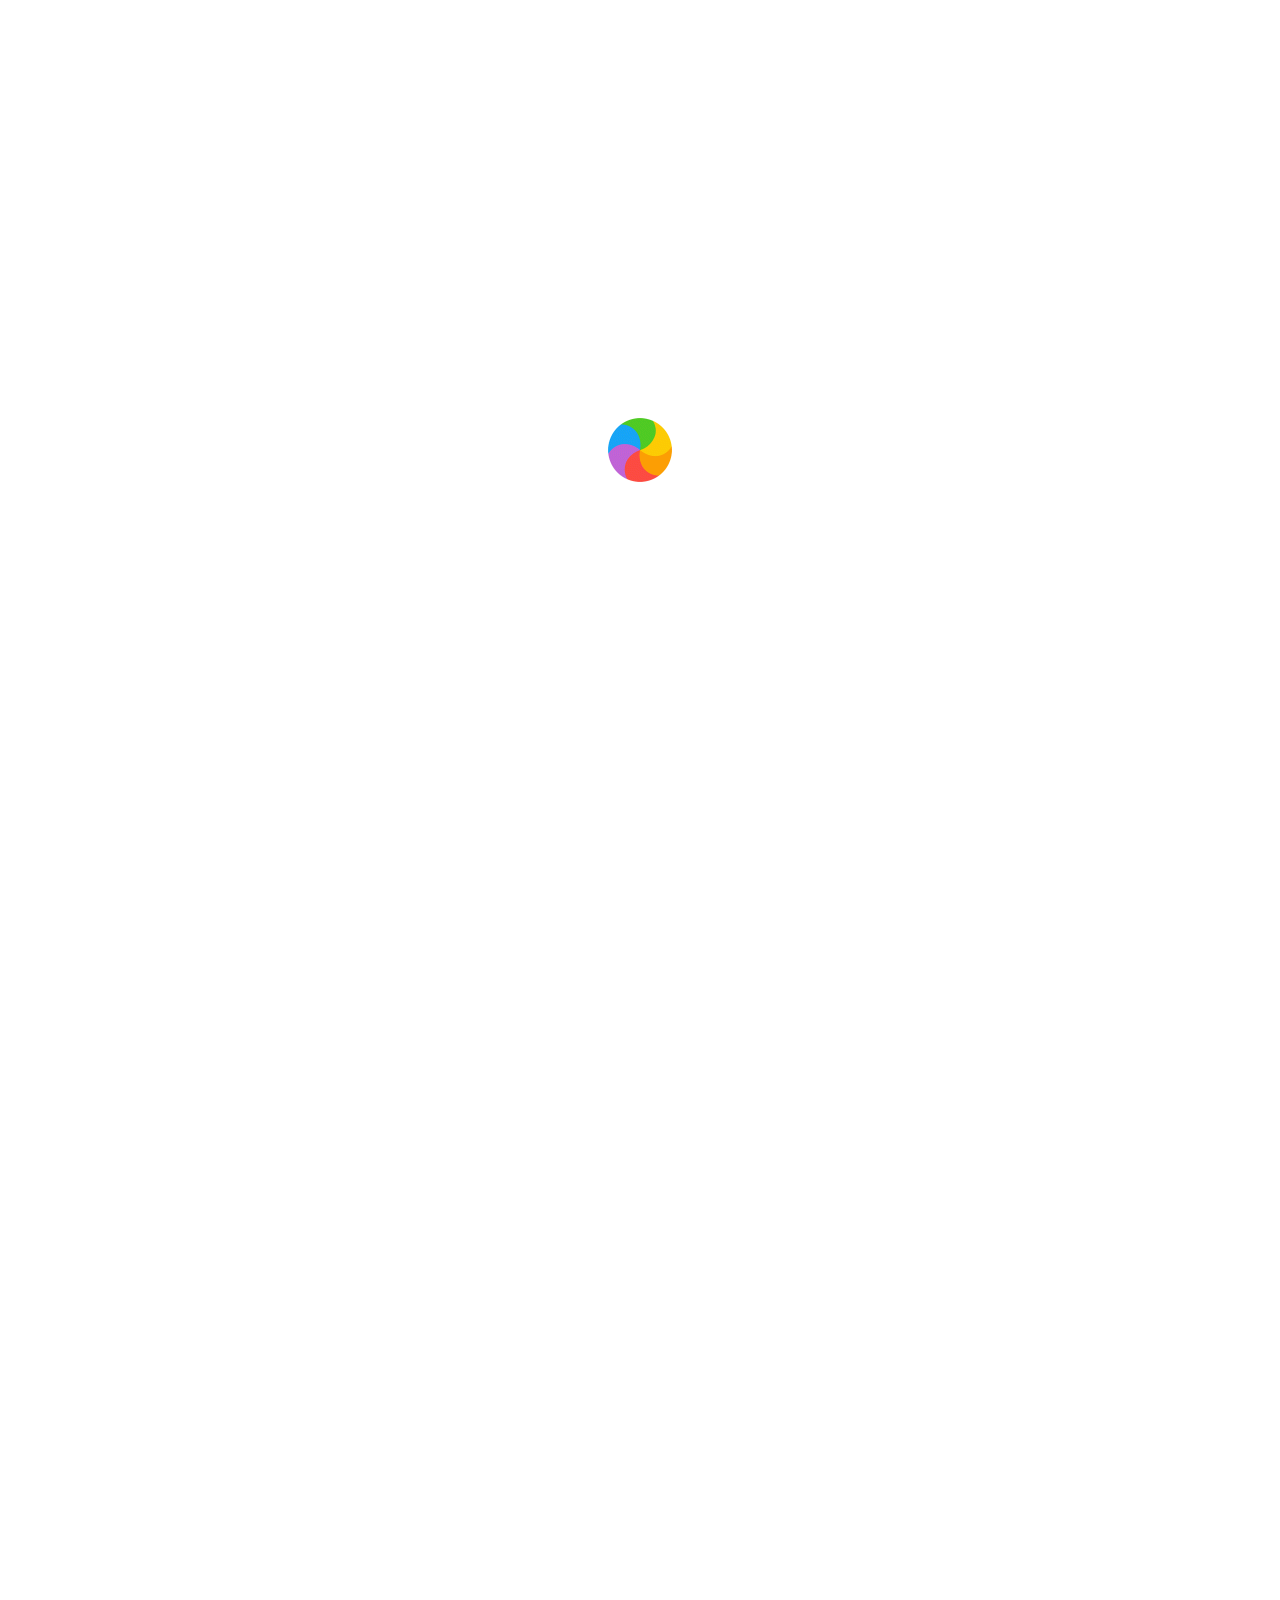
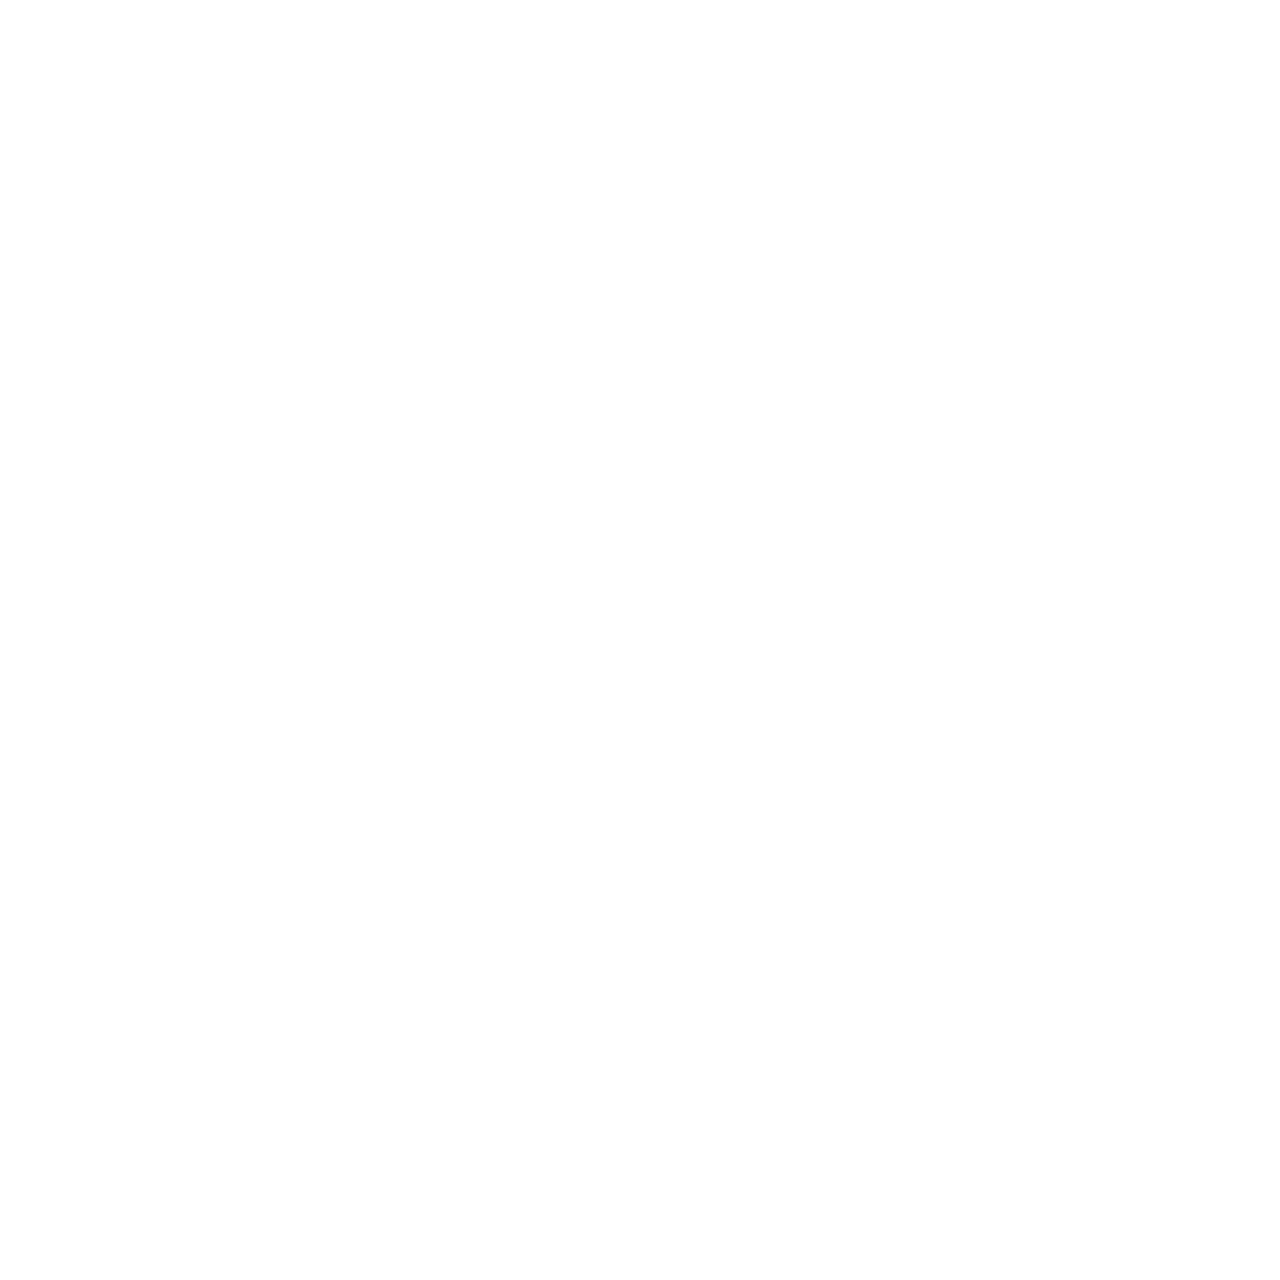
==== index.html @ 3f196ed0 "Initial commit" ====
<!DOCTYPE html>
<html>
  <head>
    <title>lbp</title>
    <meta charset="UTF-8">
    <link rel="stylesheet" type="text/css" href="css/carouStyles.css"/>
    <link rel="stylesheet" type="text/css" href="css/audioStyles.css"/>
    <link rel="stylesheet" type="text/css" href="css/modalStyles.css"/>
    
    <style>
      body {
        background-image: url("bg.png");
        background-size:cover;
        padding: 0;
        margin: 0;
      }
      
      .no-js #loader { display: none; }
      .js #loader { display: block; position: absolute; left: 100px; top: 0; }
      .se-pre-con {
        position: fixed;
        left: 0px;
        top: 0px;
        width: 100%;
        height: 100%;
        z-index: 9999;
        background: url(810.gif) center no-repeat #fff;
      }
    </style>
    
  </head>
  <body>
    <div class="se-pre-con"></div>
  
    <script type="text/javascript" src="https://code.jquery.com/jquery-3.2.1.min.js"></script>
    <script type="text/javascript" src="https://code.jquery.com/jquery-migrate-3.0.0.min.js"></script>
    <script type="text/javascript" src="js/jquery.carouFredSel-6.2.1-packed.js"></script>
    <script type="text/javascript" src="js/amplitude.js"></script>
    <!--<script type="text/javascript" src="https://cdnjs.cloudflare.com/ajax/libs/modernizr/2.8.3/modernizr.min.js"></script>-->
    
    <script type="text/javascript" src="js/carouInit.js"></script>
    
    <script>
      $(window).load(function() {
        // Animate loader off screen
        $(".se-pre-con").fadeOut("slow");
        $(initCarou);
        //setTimeout(function() {
          if ( document.getElementById("play-pause").classList.contains('amplitude-paused')){
            document.getElementById("play-pause").classList.remove('amplitude-paused');
            document.getElementById("play-pause").classList.add('amplitude-playing');
            Amplitude.play();
          }
        //}, 5000);
      });
    </script>
    
    <div class="wrapper carouTop">
      <div id="sliderTop">
        <img class="carouItem" src="imgs/1.jpg" style="height:40vh;"/>
        <img class="carouItem" src="imgs/2.jpg" style="height:40vh;"/>
        <img class="carouItem" src="imgs/3.jpg" style="height:40vh;"/>
        <img class="carouItem" src="imgs/4.jpg" style="height:40vh;"/>
        <img class="carouItem" src="imgs/5.jpg" style="height:40vh;"/>
        <img class="carouItem" src="imgs/6.jpg" style="height:40vh;"/>
        <img class="carouItem" src="imgs/7.jpg" style="height:40vh;"/>
        <img class="carouItem" src="imgs/8.jpg" style="height:40vh;"/>
        <img class="carouItem" src="imgs/9.jpg" style="height:40vh;"/>
        <img class="carouItem" src="imgs/10.jpg" style="height:40vh;"/>
        <img class="carouItem" src="imgs/11.jpg" style="height:40vh;"/>
        <img class="carouItem" src="imgs/12.jpg" style="height:40vh;"/>
        <img class="carouItem" src="imgs/13.jpg" style="height:40vh;"/>
        <img class="carouItem" src="imgs/14.jpg" style="height:40vh;"/>
        <img class="carouItem" src="imgs/15.jpg" style="height:40vh;"/>
        <img class="carouItem" src="imgs/16.jpg" style="height:40vh;"/>
        <img class="carouItem" src="imgs/17.jpg" style="height:40vh;"/>
      </div>
    </div>
    
    <div id="soundControl">
      <div class="amplitude-play-pause amplitude-play-pause amplitude-paused" amplitude-main-play-pause="true" id="play-pause"></div>
      <div class="amplitude-next" id="next"></div>
      <input type="range" class="amplitude-volume-slider" amplitude-volume-slider="true"/>
    </div>
    
    <div class="wrapper carouBottom">
      <div id="sliderBottom">
        <img class="carouItem" src="imgs/18.jpg" style="height:40vh;"/>
        <img class="carouItem" src="imgs/19.jpg" style="height:40vh;"/>
        <img class="carouItem" src="imgs/20.jpg" style="height:40vh;"/>
        <img class="carouItem" src="imgs/21.jpg" style="height:40vh;"/>
        <img class="carouItem" src="imgs/22.jpg" style="height:40vh;"/>
        <img class="carouItem" src="imgs/23.jpg" style="height:40vh;"/>
        <img class="carouItem" src="imgs/24.jpg" style="height:40vh;"/>
        <img class="carouItem" src="imgs/25.jpg" style="height:40vh;"/>
        <img class="carouItem" src="imgs/26.jpg" style="height:40vh;"/>
        <img class="carouItem" src="imgs/27.jpg" style="height:40vh;"/>
        <img class="carouItem" src="imgs/28.jpg" style="height:40vh;"/>
        <img class="carouItem" src="imgs/29.jpg" style="height:40vh;"/>
        <img class="carouItem" src="imgs/30.jpg" style="height:40vh;"/>
        <img class="carouItem" src="imgs/31.jpg" style="height:40vh;"/>
        <img class="carouItem" src="imgs/32.jpg" style="height:40vh;"/>
        <img class="carouItem" src="imgs/33.jpg" style="height:40vh;"/>
      </div>
    </div>
    
    <div id="myModal" class="modal">    
      <img class="modal-content" id="img01">
    </div>
    
    <script type="text/javascript" src="js/modalInit.js"></script>
    <script type="text/javascript" src="js/amplitudeInit.js"></script>
    
  </body>
</html>
---- css/carouStyles.css ----
#carousel div {
				//width: 200px;
				//height: 250px;
				float: left;
				position: relative;
			}
			
			.carouTop {
				top: 0;
			}
			
			.carouBottom {
				bottom:0;
			}
			
			.wrapper {
				width: 100%;
				position: absolute;
				left: 0;
			}
			
			.wrapper img {
				float:left
			}
			
			.carouItem {
				margin-right:15px;
			}
---- css/audioStyles.css ----
#soundControl{
  width:400px;
  position:fixed;
  top: 50%;
  left: 50%;
  margin-top: -30px;
  margin-left: -200px;
}

input[type=range].amplitude-volume-slider{
	-webkit-appearance: none;
	width: 65%;
	float: left;
	margin-top: 28px;
  margin-left: 30px;
}

@-moz-document url-prefix() { 
	input[type=range].amplitude-volume-slider{
		margin-top: 20px;
	}
}

@supports (-ms-ime-align:auto) {
		input[type=range].amplitude-volume-slider{
		margin-top: -4px;
		height: 60px;
	}
}

@media all and (-ms-high-contrast:none){
	*::-ms-backdrop, input[type=range].amplitude-volume-slider { 
		margin-top: -8px;
	}
}

input[type=range].amplitude-volume-slider:focus {
	outline: none;
}

/* Webkit styles */
input[type=range].amplitude-volume-slider::-webkit-slider-runnable-track {
	width: 75%;
	height: 3px;
	cursor: pointer;
	animate: 0.2s;
	background: #CFD8DC;
}

input[type=range].amplitude-volume-slider::-webkit-slider-thumb {
	height: 32px;
	width: 32px;
	border-radius: 16px;
	background: #00A0FF;
	cursor: pointer;
	margin-top: -14px;
	-webkit-appearance: none;
}

input[type=range].amplitude-volume-slider:focus::-webkit-slider-runnable-track {
	background: #CFD8DC;
}

/* Moz styles */
input[type=range].amplitude-volume-slider::-moz-range-track {
	width: 100%;
	height: 3px;
	cursor: pointer;
	animate: 0.2s;
	background: #CFD8DC;
}

input[type=range].amplitude-volume-slider::-moz-range-thumb {
	height: 32px;
	width: 32px;
  border: 0px;
	border-radius: 16px;
	background: #00A0FF;
	cursor: pointer;
	margin-top: -14px;
}

/* MS styles */
input[type=range].amplitude-volume-slider::-ms-track {
	width: 100%;
	height: 2px;
	cursor: pointer;
	animate: 0.2s;
	background: #CFD8DC;
}

input[type=range].amplitude-volume-slider::-ms-fill-lower {
	background: #CFD8DC;
	border-radius: 2.6px;
}

 input[type=range].amplitude-volume-slider::-ms-fill-upper {
	background: #CFD8DC;
	border-radius: 2.6px;
}

input[type=range].amplitude-volume-slider::-ms-thumb {
	height: 32px;
	width: 32px;
	border-radius: 16px;
	background: #00A0FF;
	cursor: pointer;
	margin-top: 0px;
}

input[type=range].amplitude-volume-slider:focus::-ms-fill-lower {
	background: #CFD8DC;
}

input[type=range].amplitude-volume-slider:focus::-ms-fill-upper {
	background: #CFD8DC;
}

input[type=range].amplitude-volume-slider::-ms-tooltip { 
	display: none; 
}

/* Button styles */
.amplitude-play-pause{
	//display: inline-block;
	width: 60px;
	height: 60px;
	cursor: pointer;
	float: left;
}

.amplitude-play-pause.amplitude-paused{
	background: url('/img/play.svg');
}

.amplitude-play-pause.amplitude-playing{
	background: url('/img/pause.svg');
}

.amplitude-next{
	display: inline-block;
	width: 40px;
	height: 40px;
	cursor: pointer;
	background: url('/img/next.svg');
	background-repeat: no-repeat;
	float: left;
	margin-top: 10px;
	margin-left: -5px;
}
---- css/modalStyles.css ----
#myImg {
    border-radius: 5px;
    cursor: pointer;
    transition: 0.3s;
}

#myImg:hover {opacity: 0.7;}

/* The Modal (background) */
.modal {
    display: none; /* Hidden by default */
    position: fixed; /* Stay in place */
    z-index: 1; /* Sit on top */
    padding-top: 5vh; /* Location of the box */
    left: 0;
    top: 0;
    width: 100%; /* Full width */
    height: 100%; /* Full height */
    overflow: auto; /* Enable scroll if needed */
    background-color: rgb(0,0,0); /* Fallback color */
    background-color: rgba(0,0,0,0.9); /* Black w/ opacity */
}

/* Modal Content (image) */
.modal-content {
    margin: auto;
    display: block;
    //width: 80%;
    max-height: 90vh;
}

/* Add Animation */
.modal-content {    
    -webkit-animation-name: zoom;
    -webkit-animation-duration: 0.6s;
    animation-name: zoom;
    animation-duration: 0.6s;
}

@-webkit-keyframes zoom {
    from {-webkit-transform:scale(0)} 
    to {-webkit-transform:scale(1)}
}

@keyframes zoom {
    from {transform:scale(0)} 
    to {transform:scale(1)}
}

/* 100% Image Width on Smaller Screens */
@media only screen and (max-width: 700px){
    .modal-content {
        width: 100%;
    }
}
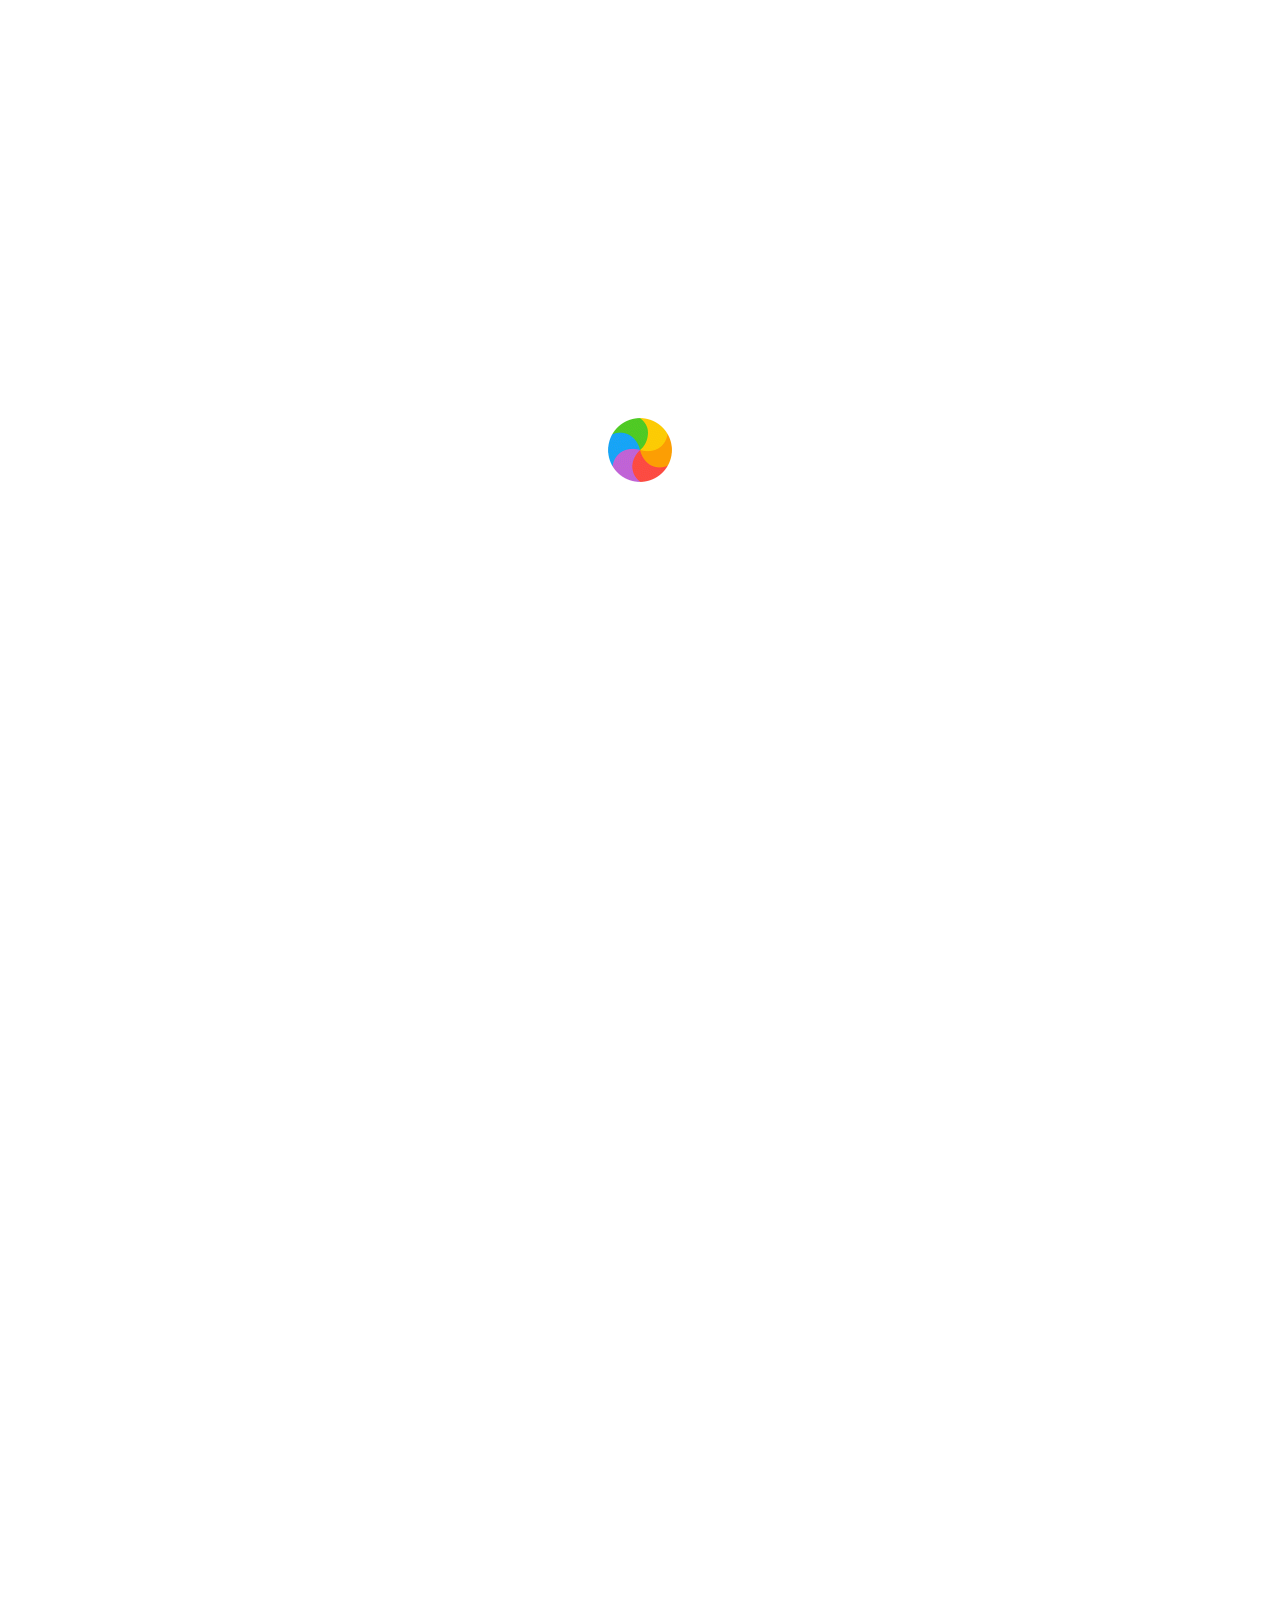
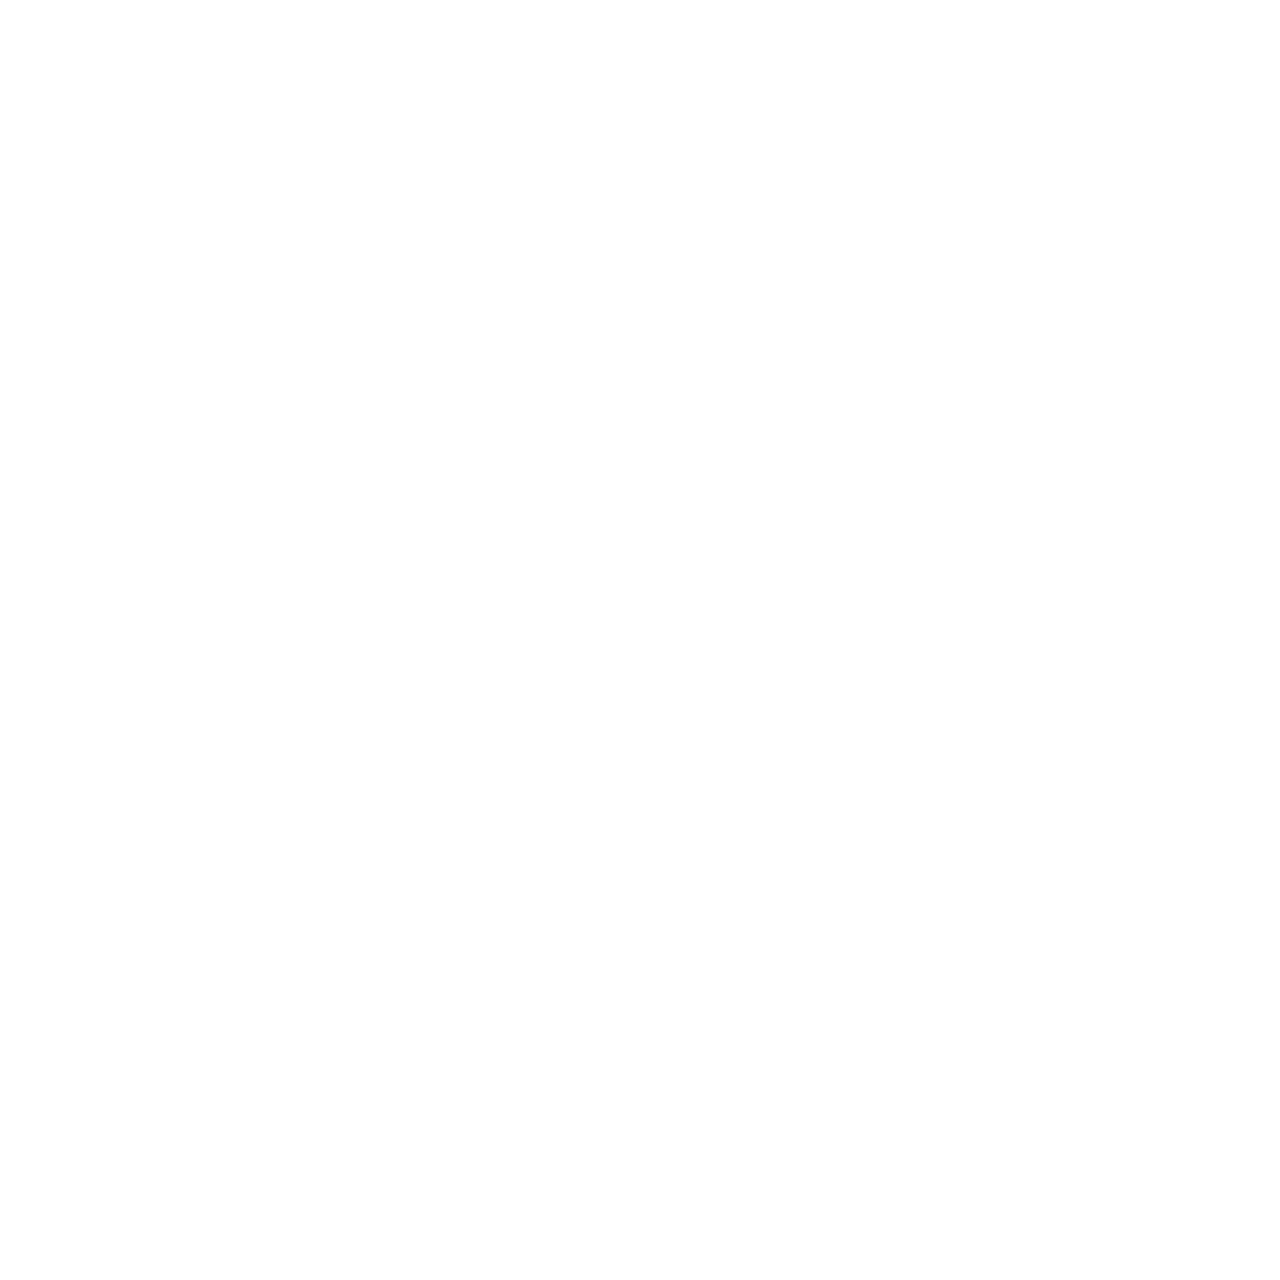
==== commit 4c21fef3: "Google Analytics" ====
--- a/index.html
+++ b/index.html
@@ -28,6 +28,15 @@
       }
     </style>
     
+    <script>
+      (function(i,s,o,g,r,a,m){i['GoogleAnalyticsObject']=r;i[r]=i[r]||function(){
+        (i[r].q=i[r].q||[]).push(arguments)},i[r].l=1*new Date();a=s.createElement(o),
+        m=s.getElementsByTagName(o)[0];a.async=1;a.src=g;m.parentNode.insertBefore(a,m)
+        })(window,document,'script','https://www.google-analytics.com/analytics.js','ga');
+      
+        ga('create', 'UA-101641398-1', 'auto');
+        ga('send', 'pageview');
+    </script>
   </head>
   <body>
     <div class="se-pre-con"></div>
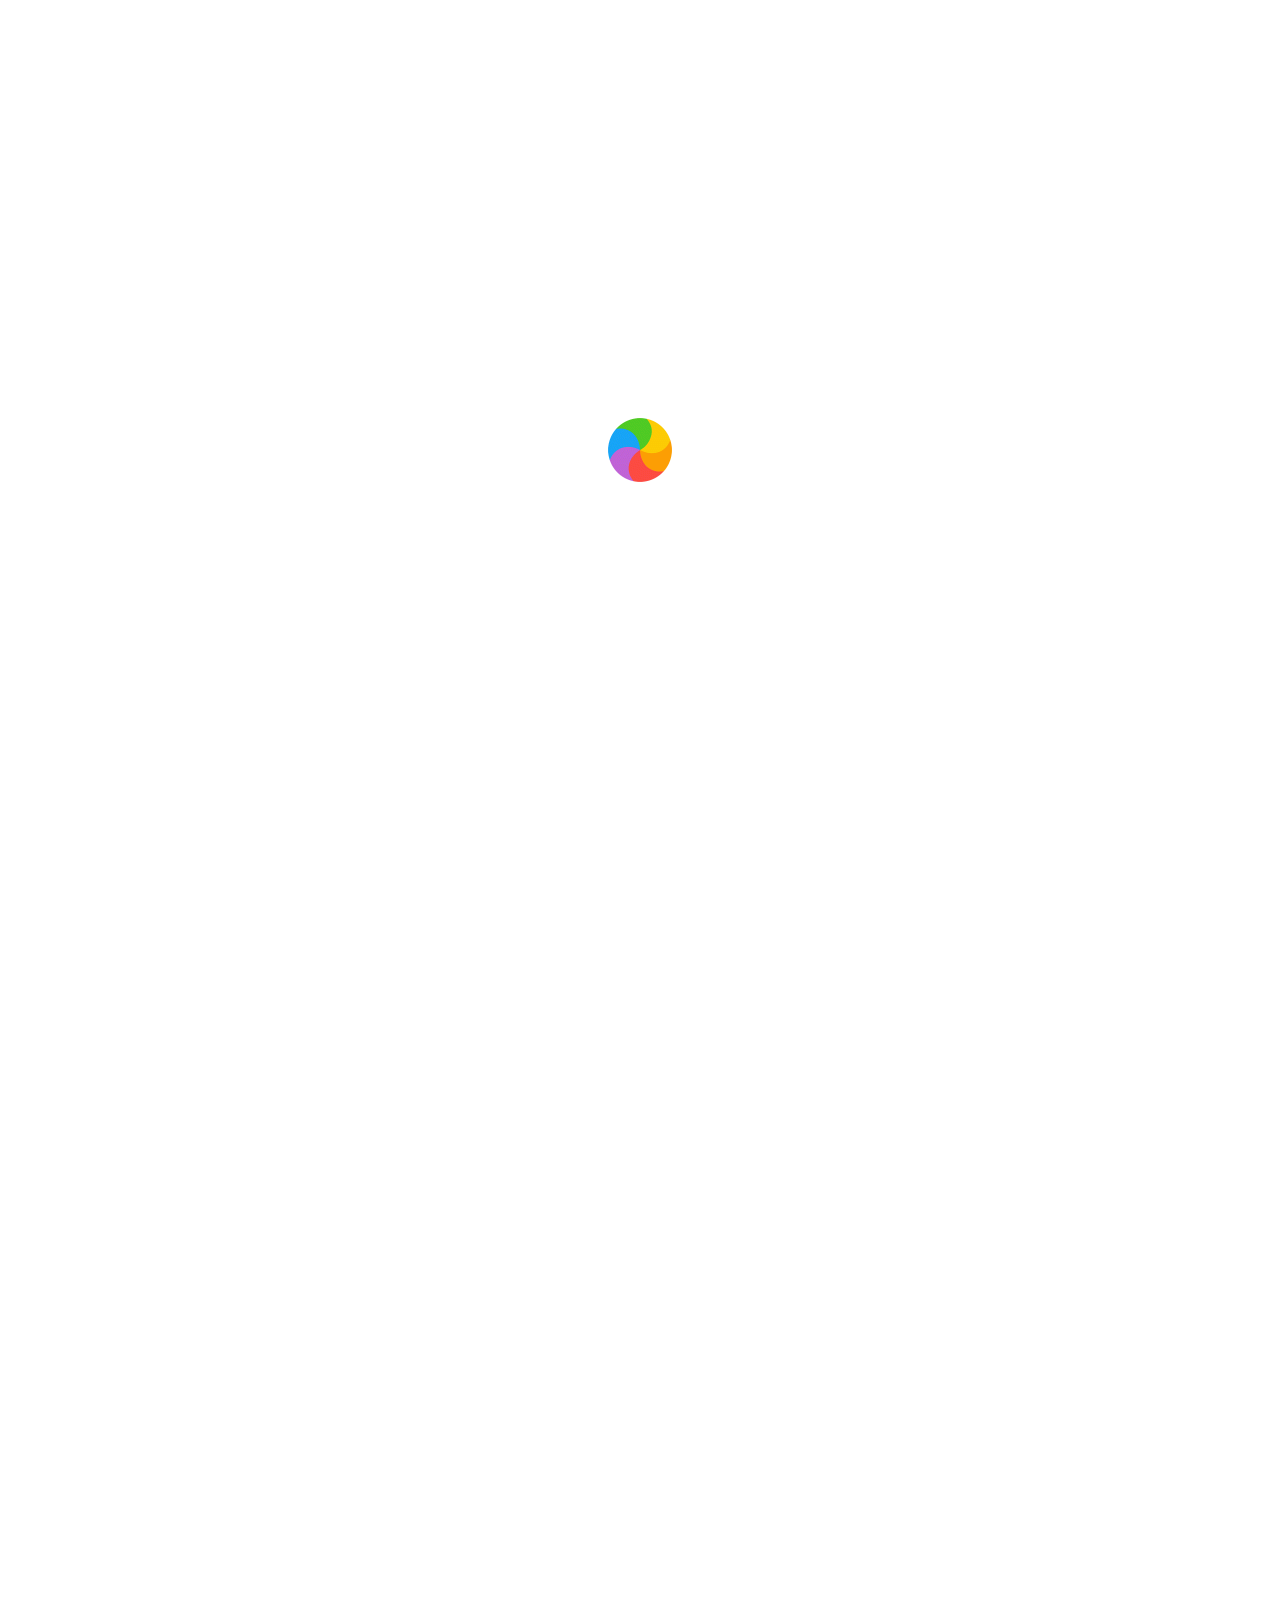
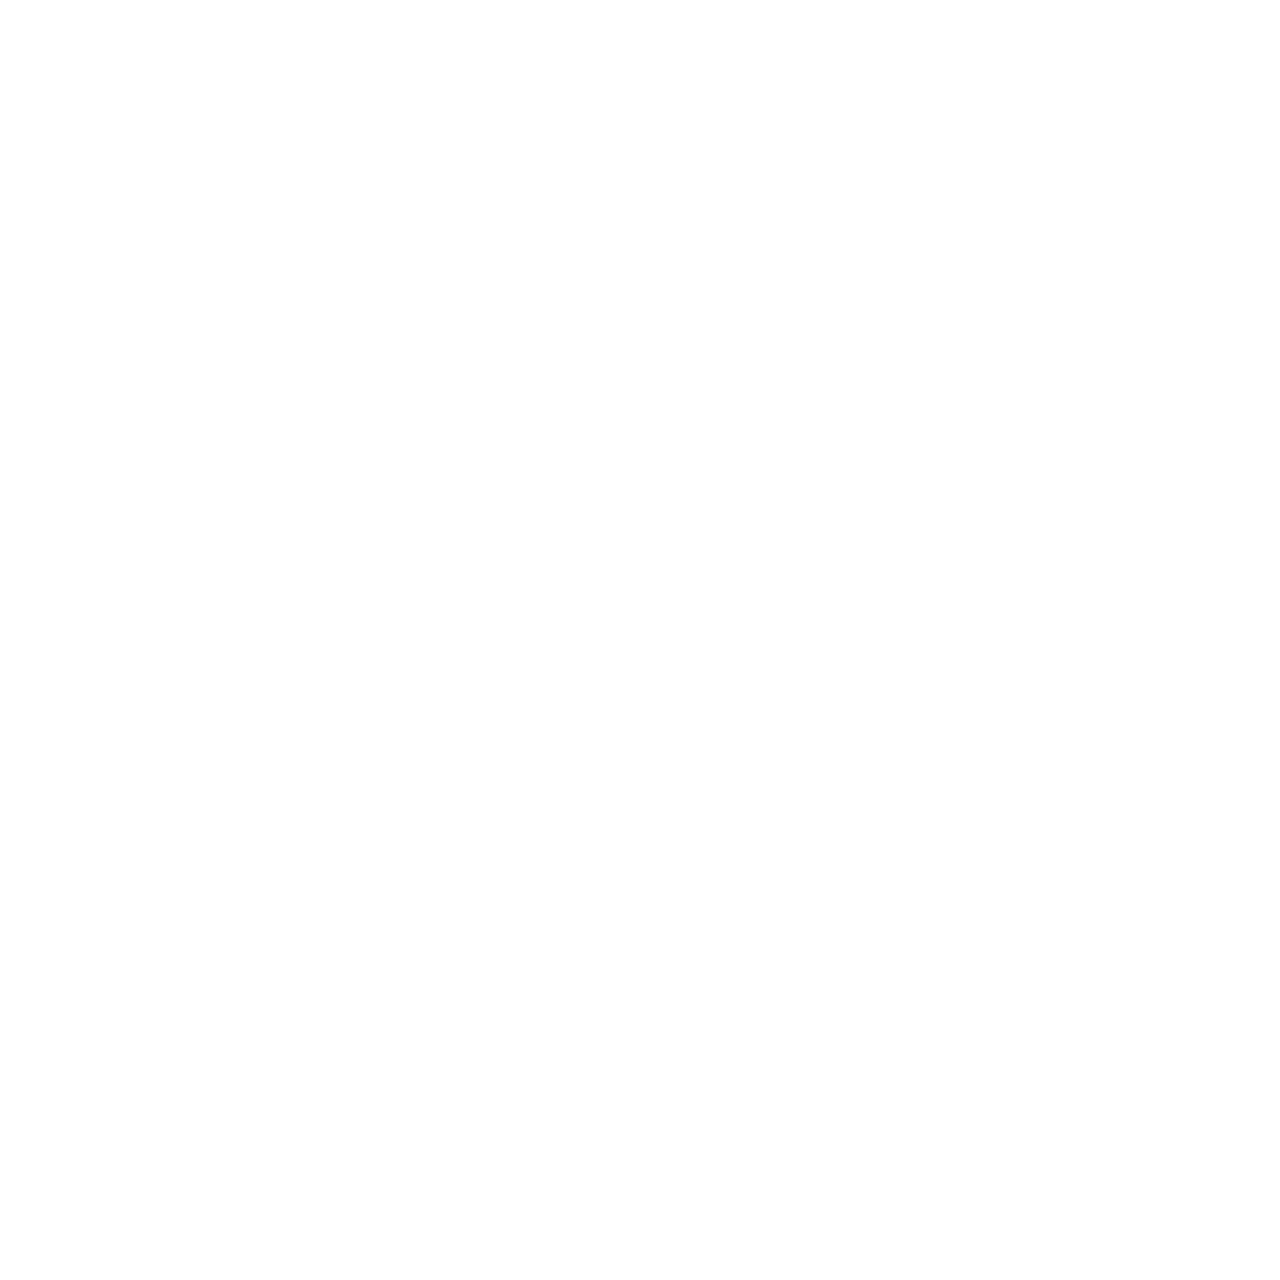
==== commit 045a29fb: "fest info" ====
--- a/index.html
+++ b/index.html
@@ -8,13 +8,6 @@
     <link rel="stylesheet" type="text/css" href="css/modalStyles.css"/>
     
     <style>
-      body {
-        background-image: url("bg.png");
-        background-size:cover;
-        padding: 0;
-        margin: 0;
-      }
-      
       .no-js #loader { display: none; }
       .js #loader { display: block; position: absolute; left: 100px; top: 0; }
       .se-pre-con {
@@ -61,6 +54,28 @@
             Amplitude.play();
           }
         //}, 5000);
+        
+        setTimeout(function() {
+          $("#fest1").fadeIn(5000, function() {
+            setTimeout(function() {
+              $("#fest1").fadeOut(2000, function() {
+                setTimeout(function() {
+                  document.getElementById("fest2").style.display = "inline-block";
+                  $( "#fest2" ).animate({
+                    opacity: 1,
+                  }, 5000, function() {
+                    document.getElementById("fest3").style.display = "inline-block";
+                    $( "#fest3" ).animate({
+                      opacity: 1,
+                    }, 1000);
+                  });
+                }, 5000);
+              });
+            }, 10000);
+          });
+        }, 5000);
+        
+      
       });
     </script>
     
@@ -84,6 +99,12 @@
         <img class="carouItem" src="imgs/16.jpg" style="height:40vh;"/>
         <img class="carouItem" src="imgs/17.jpg" style="height:40vh;"/>
       </div>
+    </div>
+    
+    <div id="info-text">
+      <p id="fest1" style="opacity:1">В 2017 году lbp отменяется...</p>
+      <p id="fest2">Ему на смену приходит<br><b style="cursor: pointer;">Фестиваль музыки 80-х</b></p>
+      <p id="fest3" style="font-size: 2vh; vertical-align: bottom; margin-left: 20px; padding-bottom: 20px;">Больше информации позже здесь</p>
     </div>
     
     <div id="soundControl">
--- a/css/carouStyles.css
+++ b/css/carouStyles.css
@@ -1,28 +1,53 @@
+body {
+  font-family: arial, sans-serif;
+  background-image: url("../bg.png");
+  background-size:cover;
+  padding: 0;
+  margin: 0;
+}
+
+#info-text {
+  font-size: 2.5vw;
+  position: fixed;
+  top: 50%;
+  left: calc(18vw + 135px);
+  width: 100vw;
+  height: 10vw;
+  margin-top: -5vw;
+  overflow: hidden;
+}
+
+#info-text p {
+  display: none;
+  vertical-align: middle;
+  opacity:0;
+}
+
 #carousel div {
-				//width: 200px;
-				//height: 250px;
-				float: left;
-				position: relative;
-			}
-			
-			.carouTop {
-				top: 0;
-			}
-			
-			.carouBottom {
-				bottom:0;
-			}
-			
-			.wrapper {
-				width: 100%;
-				position: absolute;
-				left: 0;
-			}
-			
-			.wrapper img {
-				float:left
-			}
-			
-			.carouItem {
-				margin-right:15px;
-			}+	//width: 200px;
+	//height: 250px;
+	float: left;
+	position: relative;
+}
+
+.carouTop {
+	top: 0;
+}
+
+.carouBottom {
+	bottom:0;
+}
+
+.wrapper {
+	width: 100%;
+	position: absolute;
+	left: 0;
+}
+
+.wrapper img {
+	float:left
+}
+
+.carouItem {
+	margin-right:15px;
+}
--- a/css/audioStyles.css
+++ b/css/audioStyles.css
@@ -1,18 +1,18 @@
 #soundControl{
-  width:400px;
-  position:fixed;
+  width: calc(15vw + 110px);
+  position: fixed;
   top: 50%;
-  left: 50%;
+  left: 2%;
   margin-top: -30px;
-  margin-left: -200px;
+  //margin-left: -200px;
 }
 
 input[type=range].amplitude-volume-slider{
 	-webkit-appearance: none;
-	width: 65%;
+	width: 15vw;
 	float: left;
 	margin-top: 28px;
-  margin-left: 30px;
+  margin-left: 10px;
 }
 
 @-moz-document url-prefix() { 
@@ -147,4 +147,4 @@
 	float: left;
 	margin-top: 10px;
 	margin-left: -5px;
-}+}
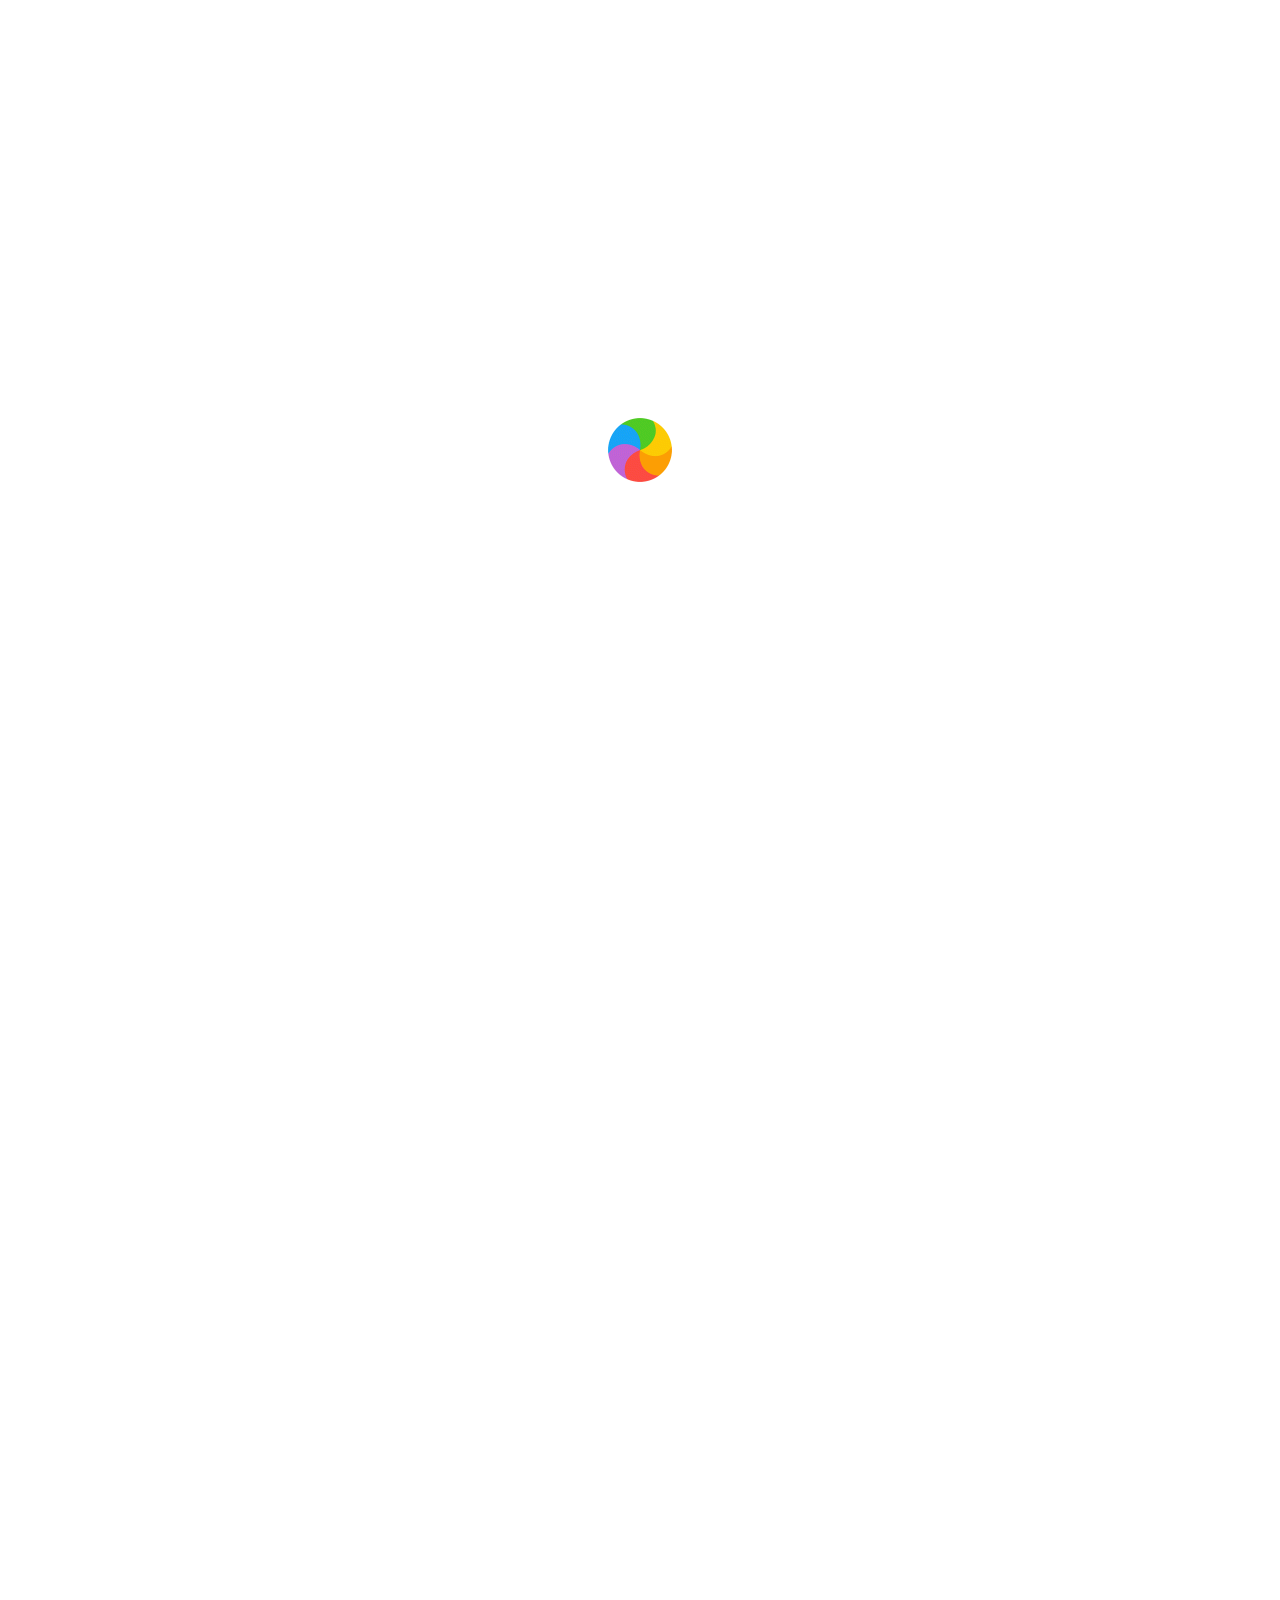
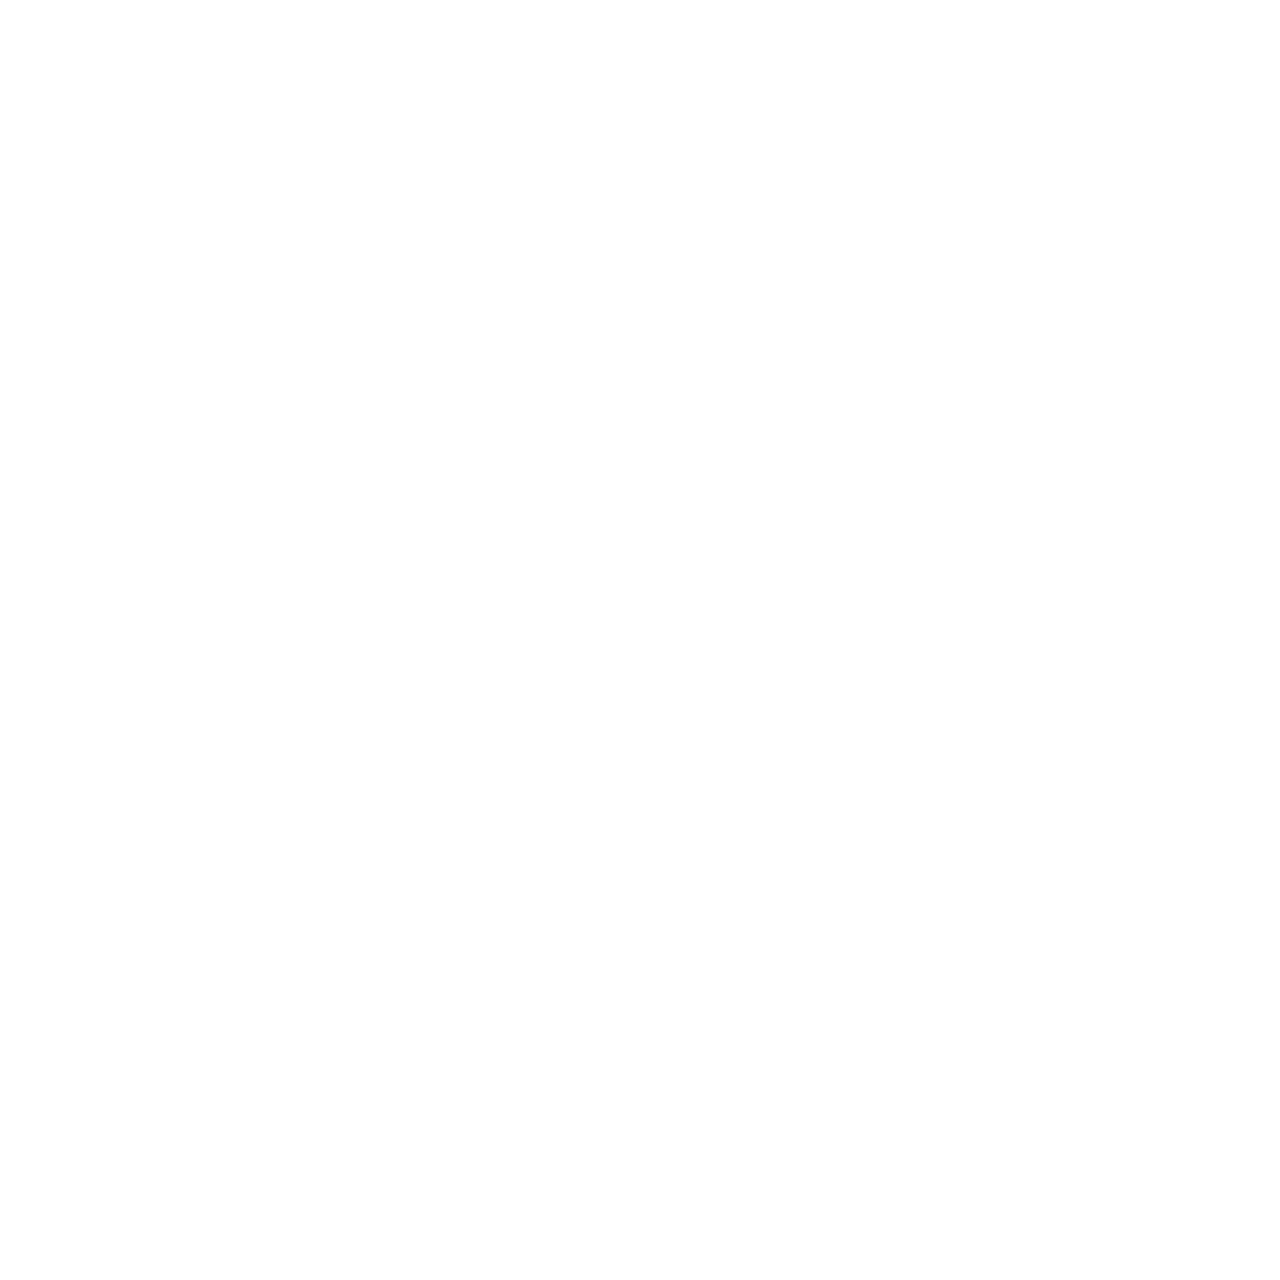
==== commit 0c716f24: "Added fest info" ====
--- a/index.html
+++ b/index.html
@@ -63,19 +63,19 @@
                   document.getElementById("fest2").style.display = "inline-block";
                   $( "#fest2" ).animate({
                     opacity: 1,
-                  }, 5000, function() {
-                    document.getElementById("fest3").style.display = "inline-block";
-                    $( "#fest3" ).animate({
-                      opacity: 1,
-                    }, 1000);
-                  });
+                  }, 5000);
                 }, 5000);
               });
-            }, 10000);
+            }, 15000);
           });
         }, 5000);
         
-      
+        var isIE = /*@cc_on!@*/false || !!document.documentMode;
+        var isEdge = !isIE && !!window.StyleMedia;
+        if (isEdge == true) {
+          document.getElementById("volSlider").innerHTML = '<input type="range" max="100" min="0" step="0.01" style="left:42.5%; position:fixed;" onchange="changevolume(this.value)"/>';
+          console.log(isEdge.value);
+        }
       });
     </script>
     
@@ -103,14 +103,13 @@
     
     <div id="info-text">
       <p id="fest1" style="opacity:1">В 2017 году lbp отменяется...</p>
-      <p id="fest2">Ему на смену приходит<br><b style="cursor: pointer;">Фестиваль музыки 80-х</b></p>
-      <p id="fest3" style="font-size: 2vh; vertical-align: bottom; margin-left: 20px; padding-bottom: 20px;">Больше информации позже здесь</p>
+      <p id="fest2">Ему на смену приходит<br><b style="cursor: pointer; color: #FF7F50;" class="vid">Фестиваль музыки 80-х</b></p>
     </div>
     
     <div id="soundControl">
       <div class="amplitude-play-pause amplitude-play-pause amplitude-paused" amplitude-main-play-pause="true" id="play-pause"></div>
       <div class="amplitude-next" id="next"></div>
-      <input type="range" class="amplitude-volume-slider" amplitude-volume-slider="true"/>
+      <input type="range" class="amplitude-volume-slider" amplitude-volume-slider="true" onchange="changevolume(this.value)"/>
     </div>
     
     <div class="wrapper carouBottom">
@@ -138,6 +137,15 @@
       <img class="modal-content" id="img01">
     </div>
     
+    <div id="videoModal" class="modal">  
+      <span class="close" onclick="">&times;</span>
+      <video class="modal-content" id="vid1" height='90%'>
+        <source src="vid.mp4" type="video/mp4" />
+      </video>
+      <div id="volSlider"><input type="range" class="amplitude-volume-slider" onchange="changevolume(this.value)" style="left:42.5%; position:fixed; margin-top:0"/></div>
+      <!--<input type="range" max="100" min="0" step="0.01" onchange="changevolume(this.value)"/>-->
+    </div>
+    
     <script type="text/javascript" src="js/modalInit.js"></script>
     <script type="text/javascript" src="js/amplitudeInit.js"></script>
     
--- a/css/audioStyles.css
+++ b/css/audioStyles.css
@@ -1,5 +1,5 @@
 #soundControl{
-  width: calc(15vw + 110px);
+  //width: calc(15vw + 110px);
   position: fixed;
   top: 50%;
   left: 2%;
--- a/css/modalStyles.css
+++ b/css/modalStyles.css
@@ -19,6 +19,23 @@
     overflow: auto; /* Enable scroll if needed */
     background-color: rgb(0,0,0); /* Fallback color */
     background-color: rgba(0,0,0,0.9); /* Black w/ opacity */
+}
+
+.close {
+    position: absolute;
+    top: 15px;
+    right: 35px;
+    color: #f1f1f1;
+    font-size: 60px;
+    font-weight: bold;
+    transition: 0.3s;
+}
+
+.close:hover,
+.close:focus {
+    color: #bbb;
+    text-decoration: none;
+    cursor: pointer;
 }
 
 /* Modal Content (image) */
@@ -52,4 +69,4 @@
     .modal-content {
         width: 100%;
     }
-}+}
